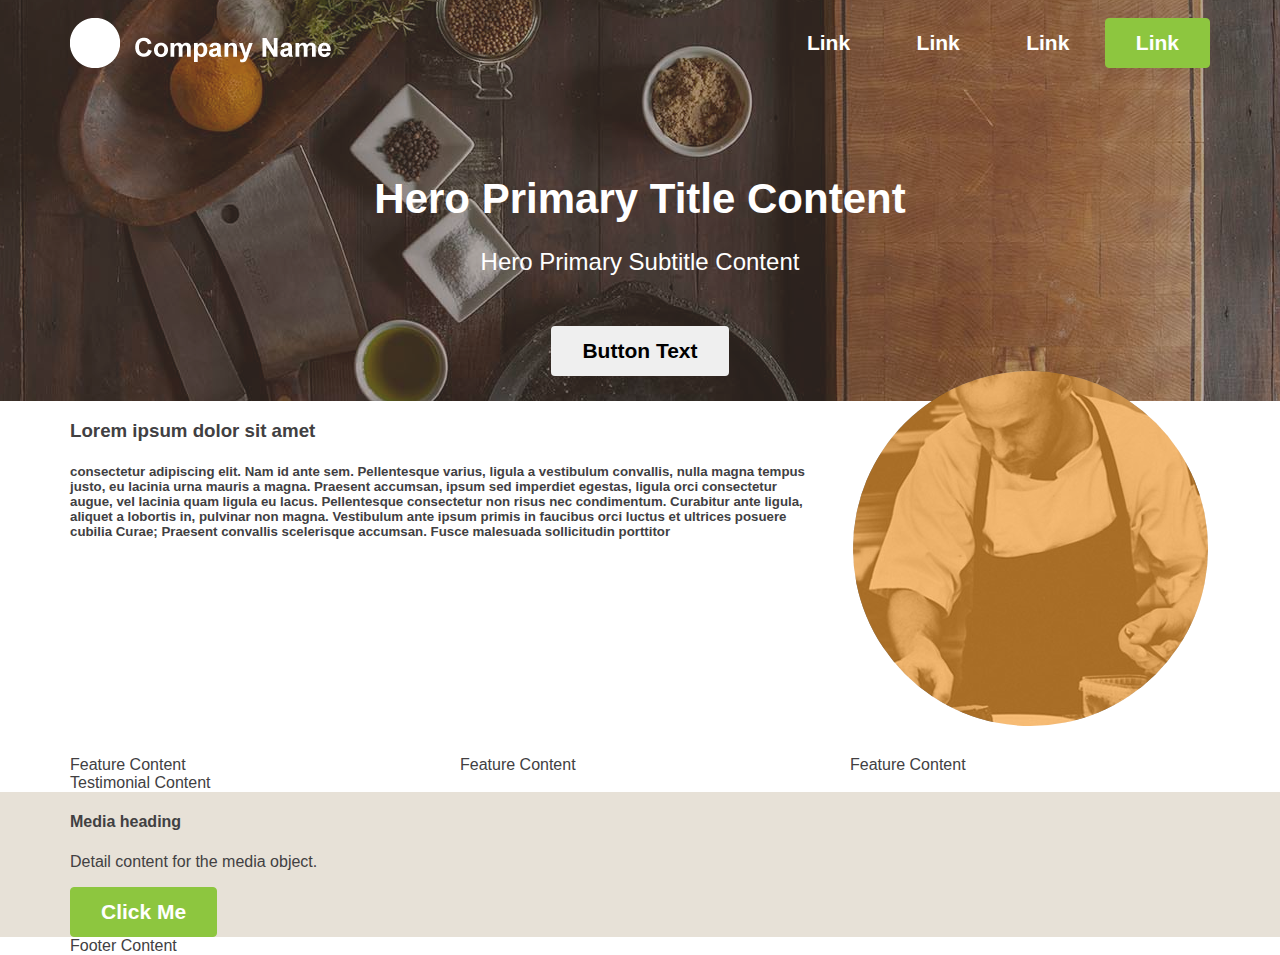
==== Mod4Lab/index.html @ cb925a1a "initial commit" ====
<!DOCTYPE html>
<html>
  <head>
    <meta charset="UTF-8">
    <meta name="viewport" content="width=device-width, initial-scale=1.0">
    <title>title</title>
    <link rel="stylesheet" href="css/styles.css" type="text/css">
    <link href="https://maxcdn.bootstrapcdn.com/font-awesome/4.6.3/css/font-awesome.min.css" rel="stylesheet" integrity="sha384-T8Gy5hrqNKT+hzMclPo118YTQO6cYprQmhrYwIiQ/3axmI1hQomh7Ud2hPOy8SP1" crossorigin="anonymous">
  </head>
  <body>
    <header class="header-primary">
      <div class="container">
        <a class="logo logo-primary">
          <img src="images/logo.png">
        </a>
        <nav class="nav nav-primary">
          <ul>
            <li><a href="#" class="btn btn-nav">Link</a></li>
            <li><a href="#" class="btn btn-nav">Link</a></li>
            <li><a href="#" class="btn btn-nav">Link</a></li>
            <li><a href="#" class="btn btn-primary">Link</a></li>
          </ul>
        </nav>
      </div>
    </header>
    <main>
      <section class="hero hero-primary bg-image">
        <img src="images/hero.jpg">
        <div class="container">
          <div class="hero-body">
            <h1 class="hero-title">Hero Primary Title Content</h1>
            <h4 class="hero-subtitle">Hero Primary Subtitle Content</h4>
            <button class="btn btn-secondary">Button Text</button>
          </div>
        </div>
      </section>
      <section>
        <div class="container">
          <div class="row">
              <div class="col-1-3 pull-right-sm">
                  <div class="frame frame-primary mask mask-primary"><img src="images/cooking.jpg"></div>
              </div>
              <div class="col-2-3">
                  <h3>Lorem ipsum dolor sit amet</h3> 
                  <h5>consectetur adipiscing elit. Nam id ante sem. Pellentesque varius, ligula a vestibulum convallis, nulla magna tempus justo, eu lacinia urna mauris a magna. Praesent accumsan, ipsum sed imperdiet egestas, ligula orci consectetur augue, vel lacinia quam ligula eu lacus. Pellentesque consectetur non risus nec condimentum. Curabitur ante ligula, aliquet a lobortis in, pulvinar non magna. Vestibulum ante ipsum primis in faucibus orci luctus et ultrices posuere cubilia Curae; Praesent convallis scelerisque accumsan. Fusce malesuada sollicitudin porttitor</h5>
              </div>
          </div>
        </div>
      </section>
      <section>
        <div class="container">
          <div class="row">
            <div class="col-1-3 remove-gutter-xs">
              <div>
                Feature Content
              </div>
            </div>
            <div class="col-1-3 remove-gutter-xs">
              <div>
                Feature Content
              </div>
            </div>
            <div class="col-1-3 remove-gutter-xs">
              <div>
                Feature Content
              </div>
            </div>
          </div>
        </div>
      </section>
      <section>
        <div class="container">
          Testimonial Content
        </div>
      </section>
      <section class="background-quinary">
        <div class="container">
          <div class="row">
            <div class="col-1-2">
              <div class="media">
                <div class="media-item">
                  <a href="#">
                      <i class="fa fa-tags"></i>
                  </a>
                </div>
                <div class="media-body">
                  <h4 class="media-heading">Media heading</h4>
                  <p>Detail content for the media object.</p>
                  <button class="btn btn-primary">Click Me</button>
                </div>
              </div>
            </div>
            <div class="col-1-2">
            </div>
          </div>
        </div>
      </section>
    </main>
    <footer>
      <div class="container">
        Footer Content
      </div>
    </footer>
  </body>
</html>
---- Mod4Lab/css/styles.css ----
/***************************
Reset and Base Imports
***************************/
/*! normalize.css v4.1.1 | MIT License | github.com/necolas/normalize.css */
/**
 * 1. Change the default font family in all browsers (opinionated).
 * 2. Prevent adjustments of font size after orientation changes in IE and iOS.
 */
html {
  font-family: sans-serif;
  /* 1 */
  -ms-text-size-adjust: 100%;
  /* 2 */
  -webkit-text-size-adjust: 100%;
  /* 2 */ }

/**
 * Remove the margin in all browsers (opinionated).
 */
body {
  margin: 0; }

/* HTML5 display definitions
   ========================================================================== */
/**
 * Add the correct display in IE 9-.
 * 1. Add the correct display in Edge, IE, and Firefox.
 * 2. Add the correct display in IE.
 */
article,
aside,
details,
figcaption,
figure,
footer,
header,
main,
menu,
nav,
section,
summary {
  /* 1 */
  display: block; }

/**
 * Add the correct display in IE 9-.
 */
audio,
canvas,
progress,
video {
  display: inline-block; }

/**
 * Add the correct display in iOS 4-7.
 */
audio:not([controls]) {
  display: none;
  height: 0; }

/**
 * Add the correct vertical alignment in Chrome, Firefox, and Opera.
 */
progress {
  vertical-align: baseline; }

/**
 * Add the correct display in IE 10-.
 * 1. Add the correct display in IE.
 */
template,
[hidden] {
  display: none; }

/* Links
   ========================================================================== */
/**
 * 1. Remove the gray background on active links in IE 10.
 * 2. Remove gaps in links underline in iOS 8+ and Safari 8+.
 */
a {
  background-color: transparent;
  /* 1 */
  -webkit-text-decoration-skip: objects;
  /* 2 */ }

/**
 * Remove the outline on focused links when they are also active or hovered
 * in all browsers (opinionated).
 */
a:active,
a:hover {
  outline-width: 0; }

/* Text-level semantics
   ========================================================================== */
/**
 * 1. Remove the bottom border in Firefox 39-.
 * 2. Add the correct text decoration in Chrome, Edge, IE, Opera, and Safari.
 */
abbr[title] {
  border-bottom: none;
  /* 1 */
  text-decoration: underline;
  /* 2 */
  text-decoration: underline dotted;
  /* 2 */ }

/**
 * Prevent the duplicate application of `bolder` by the next rule in Safari 6.
 */
b,
strong {
  font-weight: inherit; }

/**
 * Add the correct font weight in Chrome, Edge, and Safari.
 */
b,
strong {
  font-weight: bolder; }

/**
 * Add the correct font style in Android 4.3-.
 */
dfn {
  font-style: italic; }

/**
 * Correct the font size and margin on `h1` elements within `section` and
 * `article` contexts in Chrome, Firefox, and Safari.
 */
h1 {
  font-size: 2em;
  margin: 0.67em 0; }

/**
 * Add the correct background and color in IE 9-.
 */
mark {
  background-color: #ff0;
  color: #000; }

/**
 * Add the correct font size in all browsers.
 */
small {
  font-size: 80%; }

/**
 * Prevent `sub` and `sup` elements from affecting the line height in
 * all browsers.
 */
sub,
sup {
  font-size: 75%;
  line-height: 0;
  position: relative;
  vertical-align: baseline; }

sub {
  bottom: -0.25em; }

sup {
  top: -0.5em; }

/* Embedded content
   ========================================================================== */
/**
 * Remove the border on images inside links in IE 10-.
 */
img {
  border-style: none; }

/**
 * Hide the overflow in IE.
 */
svg:not(:root) {
  overflow: hidden; }

/* Grouping content
   ========================================================================== */
/**
 * 1. Correct the inheritance and scaling of font size in all browsers.
 * 2. Correct the odd `em` font sizing in all browsers.
 */
code,
kbd,
pre,
samp {
  font-family: monospace, monospace;
  /* 1 */
  font-size: 1em;
  /* 2 */ }

/**
 * Add the correct margin in IE 8.
 */
figure {
  margin: 1em 40px; }

/**
 * 1. Add the correct box sizing in Firefox.
 * 2. Show the overflow in Edge and IE.
 */
hr {
  box-sizing: content-box;
  /* 1 */
  height: 0;
  /* 1 */
  overflow: visible;
  /* 2 */ }

/* Forms
   ========================================================================== */
/**
 * 1. Change font properties to `inherit` in all browsers (opinionated).
 * 2. Remove the margin in Firefox and Safari.
 */
button,
input,
select,
textarea {
  font: inherit;
  /* 1 */
  margin: 0;
  /* 2 */ }

/**
 * Restore the font weight unset by the previous rule.
 */
optgroup {
  font-weight: bold; }

/**
 * Show the overflow in IE.
 * 1. Show the overflow in Edge.
 */
button,
input {
  /* 1 */
  overflow: visible; }

/**
 * Remove the inheritance of text transform in Edge, Firefox, and IE.
 * 1. Remove the inheritance of text transform in Firefox.
 */
button,
select {
  /* 1 */
  text-transform: none; }

/**
 * 1. Prevent a WebKit bug where (2) destroys native `audio` and `video`
 *    controls in Android 4.
 * 2. Correct the inability to style clickable types in iOS and Safari.
 */
button,
html [type="button"],
[type="reset"],
[type="submit"] {
  -webkit-appearance: button;
  /* 2 */ }

/**
 * Remove the inner border and padding in Firefox.
 */
button::-moz-focus-inner,
[type="button"]::-moz-focus-inner,
[type="reset"]::-moz-focus-inner,
[type="submit"]::-moz-focus-inner {
  border-style: none;
  padding: 0; }

/**
 * Restore the focus styles unset by the previous rule.
 */
button:-moz-focusring,
[type="button"]:-moz-focusring,
[type="reset"]:-moz-focusring,
[type="submit"]:-moz-focusring {
  outline: 1px dotted ButtonText; }

/**
 * Change the border, margin, and padding in all browsers (opinionated).
 */
fieldset {
  border: 1px solid #c0c0c0;
  margin: 0 2px;
  padding: 0.35em 0.625em 0.75em; }

/**
 * 1. Correct the text wrapping in Edge and IE.
 * 2. Correct the color inheritance from `fieldset` elements in IE.
 * 3. Remove the padding so developers are not caught out when they zero out
 *    `fieldset` elements in all browsers.
 */
legend {
  box-sizing: border-box;
  /* 1 */
  color: inherit;
  /* 2 */
  display: table;
  /* 1 */
  max-width: 100%;
  /* 1 */
  padding: 0;
  /* 3 */
  white-space: normal;
  /* 1 */ }

/**
 * Remove the default vertical scrollbar in IE.
 */
textarea {
  overflow: auto; }

/**
 * 1. Add the correct box sizing in IE 10-.
 * 2. Remove the padding in IE 10-.
 */
[type="checkbox"],
[type="radio"] {
  box-sizing: border-box;
  /* 1 */
  padding: 0;
  /* 2 */ }

/**
 * Correct the cursor style of increment and decrement buttons in Chrome.
 */
[type="number"]::-webkit-inner-spin-button,
[type="number"]::-webkit-outer-spin-button {
  height: auto; }

/**
 * 1. Correct the odd appearance in Chrome and Safari.
 * 2. Correct the outline style in Safari.
 */
[type="search"] {
  -webkit-appearance: textfield;
  /* 1 */
  outline-offset: -2px;
  /* 2 */ }

/**
 * Remove the inner padding and cancel buttons in Chrome and Safari on OS X.
 */
[type="search"]::-webkit-search-cancel-button,
[type="search"]::-webkit-search-decoration {
  -webkit-appearance: none; }

/**
 * Correct the text style of placeholders in Chrome, Edge, and Safari.
 */
::-webkit-input-placeholder {
  color: inherit;
  opacity: 0.54; }

/**
 * 1. Correct the inability to style clickable types in iOS and Safari.
 * 2. Change font properties to `inherit` in Safari.
 */
::-webkit-file-upload-button {
  -webkit-appearance: button;
  /* 1 */
  font: inherit;
  /* 2 */ }

/* 768px / 16px = 48em */
/* Extra Small Only */
/* Small Devices, Tablets */
/***************************
****************************
Reset
****************************
***************************/
/* Change all elements to use border-box */
html {
  box-sizing: border-box; }

*, *:before, *:after {
  box-sizing: inherit; }

/***************************
****************************
Base Styles
****************************
***************************/
body {
  color: #414042;
  font-family: Arial, Helvetica, sans-serif;
  font-weight: normal; }

h1, h2, h3 {
  font-weight: bold; }

a {
  color: #8DC63F;
  font-weight: bold; }

a:hover {
  text-decoration: underline; }

/***************************
Layout Imports
***************************/
/***************************
****************************
Layout Styles
****************************
***************************/
/* Content Container*/
.container {
  padding-right: 15px;
  padding-left: 15px;
  margin-right: auto;
  margin-left: auto;
  max-width: 1170px; }

/* Row */
.row {
  margin-right: -15px;
  margin-left: -15px; }

/* Row Clear Float*/
.row:after {
  content: "";
  display: table;
  clear: both; }

/* Media Query excludes extra small devices and includes small and above */
[class*='col-'] {
  width: 100%;
  padding-left: 15px;
  padding-right: 15px; }

@media (min-width: 48em) {
  [class*='col-'] {
    float: left; }
  /* Column Two Thirds */
  .col-2-3 {
    width: 66.6666%; }
  /* Column Third */
  .col-1-3 {
    width: 33.3333%; }
  /* Column Half */
  .col-1-2 {
    width: 50%; } }

@media (min-width: 48em) {
  .pull-right-sm {
    float: right; } }

@media only screen and (max-width: 47.9375em) {
  .remove-gutter-xs {
    padding-left: 0px;
    padding-right: 0px; } }

/***************************
Module Imports
***************************/
/***************************
Bg-Image Modules
***************************/
.bg-image {
  width: 100%;
  overflow: hidden;
  position: relative; }

.bg-image > img {
  position: absolute;
  top: -9999px;
  bottom: -9999px;
  left: -9999px;
  right: -9999px;
  margin: auto; }

/***************************
Button Modules
***************************/
.btn {
  display: inline-block;
  text-align: center;
  white-space: nowrap;
  vertical-align: middle;
  background-image: none;
  border: 1px solid transparent;
  cursor: pointer;
  padding: 12px 30px;
  font-size: 1.313em;
  font-weight: bold;
  border-radius: 4px;
  text-decoration: none;
  transition: all 0.3s ease 0s; }

.btn-primary {
  background: #8DC63F;
  color: white;
  border-color: #8DC63F; }

.btn-primary:hover {
  background: none;
  border-color: white;
  text-decoration: none; }

.btn-nav {
  color: white; }

/***************************
Header
***************************/
.header-primary {
  background: #9B8579;
  text-align: center;
  padding-top: 18px;
  padding-bottom: 18px; }
  @media only screen and (min-width: 48em) {
    .header-primary {
      background: none;
      position: absolute;
      z-index: 99;
      width: 100%; }
      .header-primary:after {
        content: "";
        display: table;
        clear: both; } }

/***************************
Hero Modules
***************************/
.hero {
  text-align: center; }

.hero-primary {
  background-color: #594a42;
  color: white;
  padding-top: 25px;
  padding-bottom: 25px; }
  @media only screen and (min-width: 48em) {
    .hero-primary {
      padding-top: 150px; } }

.hero-primary.bg-image > img {
  opacity: 0.55; }

.hero-body {
  position: relative; }

.hero-title {
  margin-top: 25px;
  margin-bottom: 25px;
  font-size: 2.625em; }

.hero-subtitle {
  margin-top: 25px;
  margin-bottom: 25px;
  font-size: 1.500em;
  font-weight: normal; }

.hero-subtitle + button {
  margin-top: 25px; }

/***************************
Logo Modules
***************************/
.logo {
  overflow: hidden;
  display: inline-block; }

.logo-primary {
  width: 64px;
  height: 64px; }
  @media only screen and (min-width: 48em) {
    .logo-primary {
      width: auto;
      height: 50px;
      float: left; } }

.logo-primary img {
  height: 100%; }

/***************************
Media Modules
***************************/
.media, .media-body {
  overflow: hidden; }

.media-item {
  float: left;
  margin-right: 10px; }

.media-item i {
  color: #594a42;
  font-size: 5em; }

.media-item img {
  display: block; }

/***************************
Nav Modules
***************************/
.nav > ul {
  list-style: none;
  padding: 0px;
  margin: 0px; }

.nav-primary {
  margin-top: 28px; }
  @media only screen and (min-width: 48em) {
    .nav-primary {
      float: right;
      width: 60%;
      text-align: right;
      margin-top: 0px; }
      .nav-primary li {
        display: inline-block; } }

.frame {
  overflow: hidden; }

.frame-primary {
  width: 200px;
  height: 200px;
  border-radius: 100px;
  margin: 25px auto 40px auto; }
  .frame-primary img {
    width: 100%; }
  @media only screen and (min-width: 48em) {
    .frame-primary {
      width: 355px;
      height: 355px;
      border-radius: 177.5px;
      position: relative;
      top: -30px;
      margin: 0 auto; } }

.mask {
  position: relative; }
  .mask:before {
    position: absolute;
    width: 100%;
    height: 100%;
    top: 0;
    left: 0;
    content: ""; }

.mask-primary:before {
  background: #F7941E;
  opacity: 0.6; }

/***************************
Theme Imports
***************************/
/***************************
****************************
Theme Styles
****************************
***************************/
.background-primary {
  background: #F7941E; }

.background-secondary {
  background: #C49A6C; }

.background-tertiary {
  background: #8DC63F; }

.background-quaternary {
  background: #594a42; }

.background-quinary {
  background: #e7e1d7; }
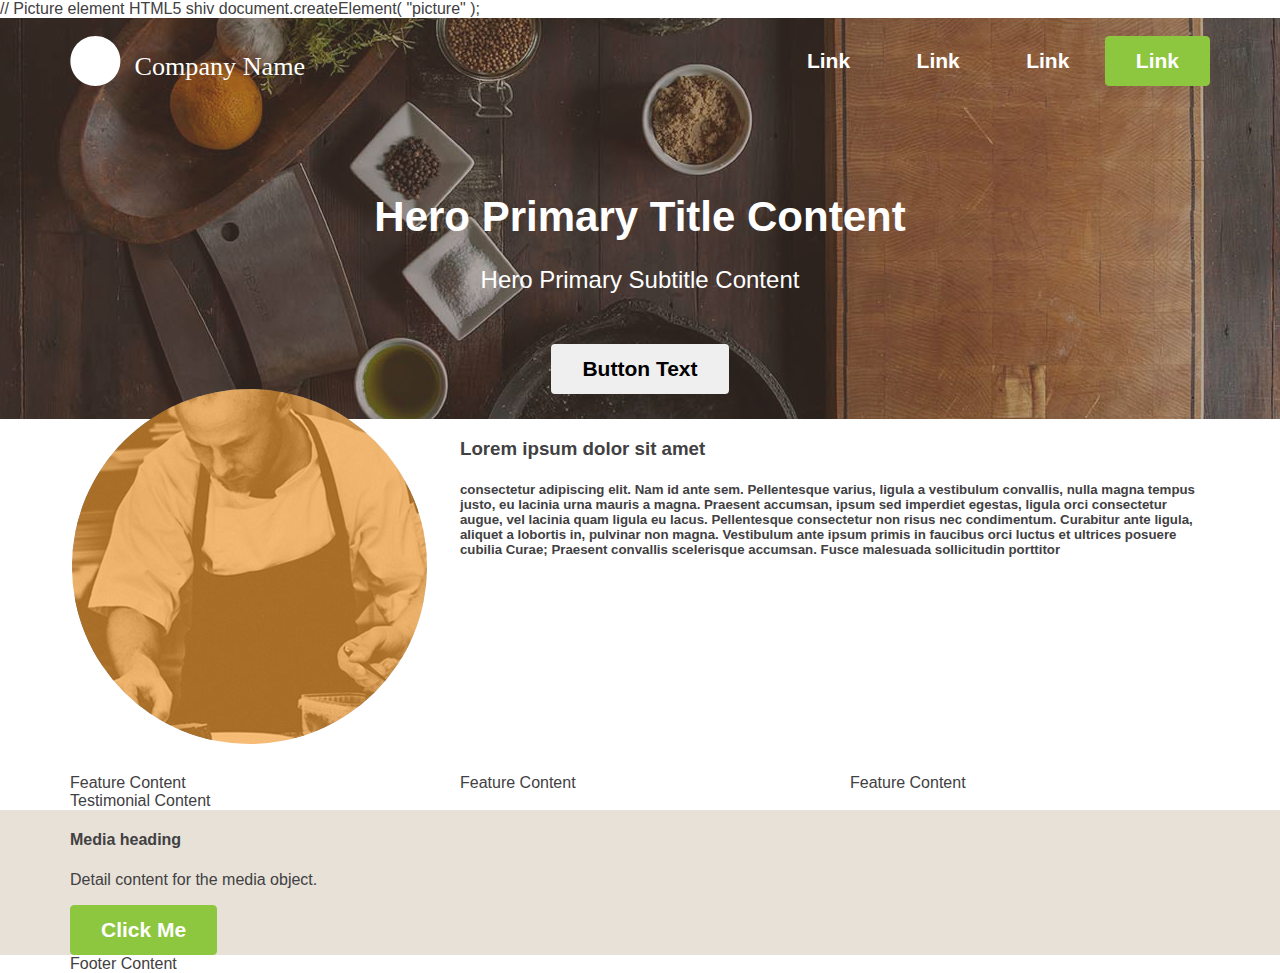
==== commit 2128f43a: "added FLEXBOX framework and an svg" ====
--- a/Mod4Lab/index.html
+++ b/Mod4Lab/index.html
@@ -6,12 +6,20 @@
     <title>title</title>
     <link rel="stylesheet" href="css/styles.css" type="text/css">
     <link href="https://maxcdn.bootstrapcdn.com/font-awesome/4.6.3/css/font-awesome.min.css" rel="stylesheet" integrity="sha384-T8Gy5hrqNKT+hzMclPo118YTQO6cYprQmhrYwIiQ/3axmI1hQomh7Ud2hPOy8SP1" crossorigin="anonymous">
+       // Picture element HTML5 shiv document.createElement( "picture" );
+      </script>
+      <script src="picturefill.js" async></script>
   </head>
   <body>
     <header class="header-primary">
       <div class="container">
         <a class="logo logo-primary">
-          <img src="images/logo.png">
+          <picture>
+            <!--[if IE 9]><video style="display: none;"><![endif]-->
+            <source type="image/svg+xml" srcset="images/logo.svg">
+            <!--[if IE 9]></video><![endif]-->
+            <img src="images/logo.png">
+          </picture>
         </a>
         <nav class="nav nav-primary">
           <ul>
@@ -36,8 +44,8 @@
       </section>
       <section>
         <div class="container">
-          <div class="row">
-              <div class="col-1-3 pull-right-sm">
+        <div class="row flexbox-sm flexbox-sm-row-reverse">
+              <div class="col-1-3">
                   <div class="frame frame-primary mask mask-primary"><img src="images/cooking.jpg"></div>
               </div>
               <div class="col-2-3">
